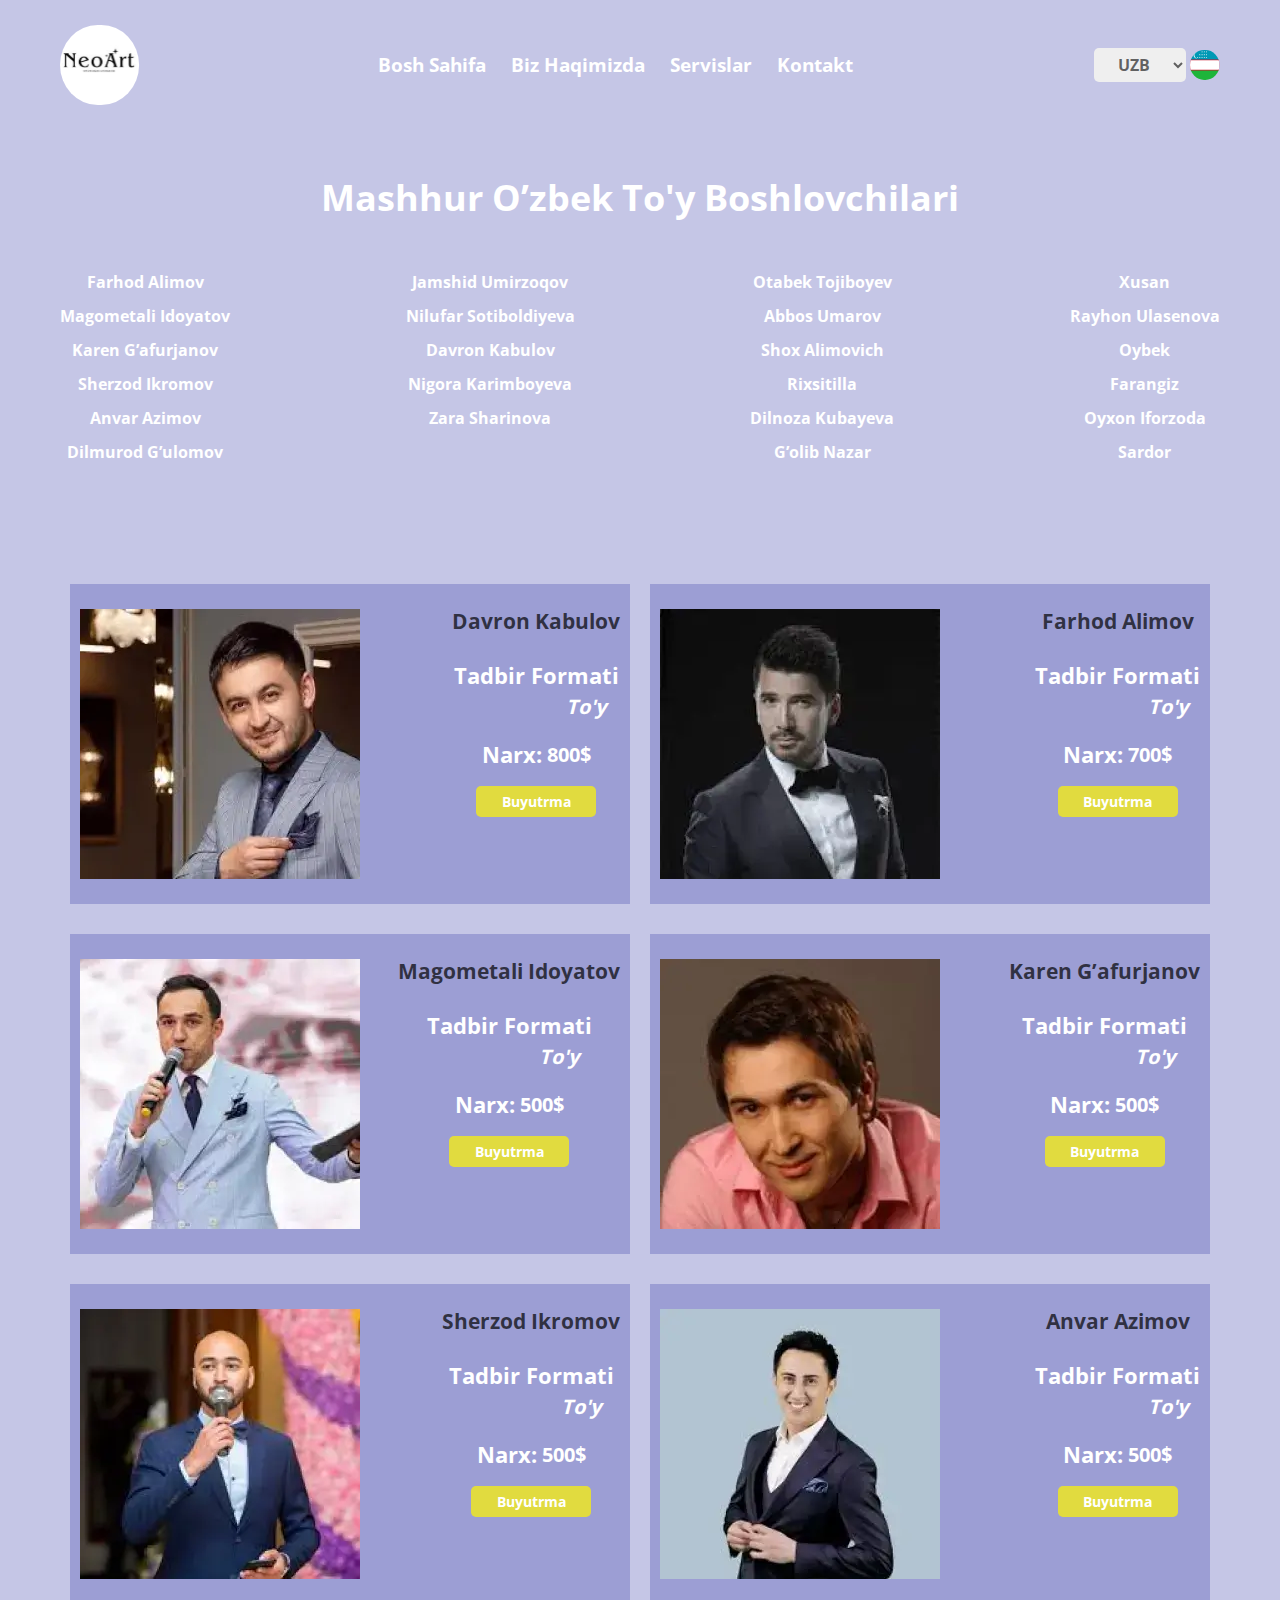
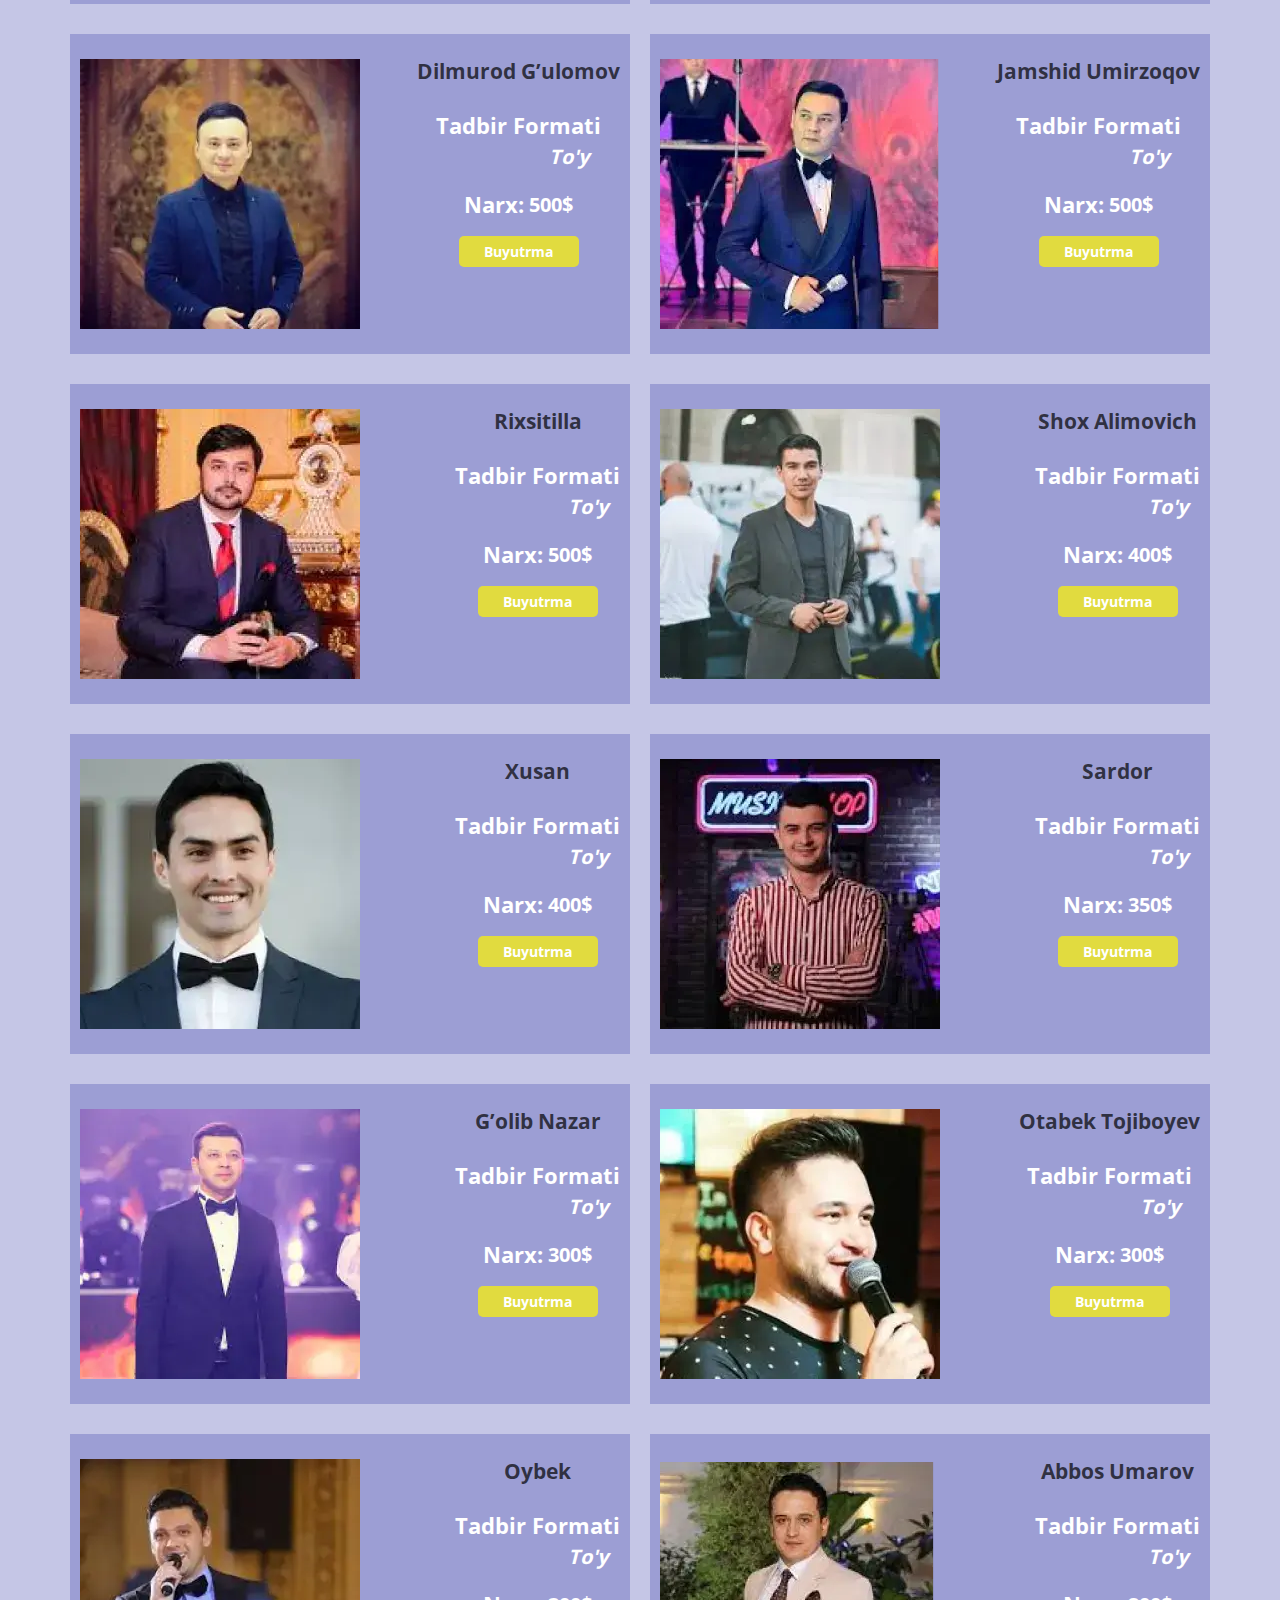
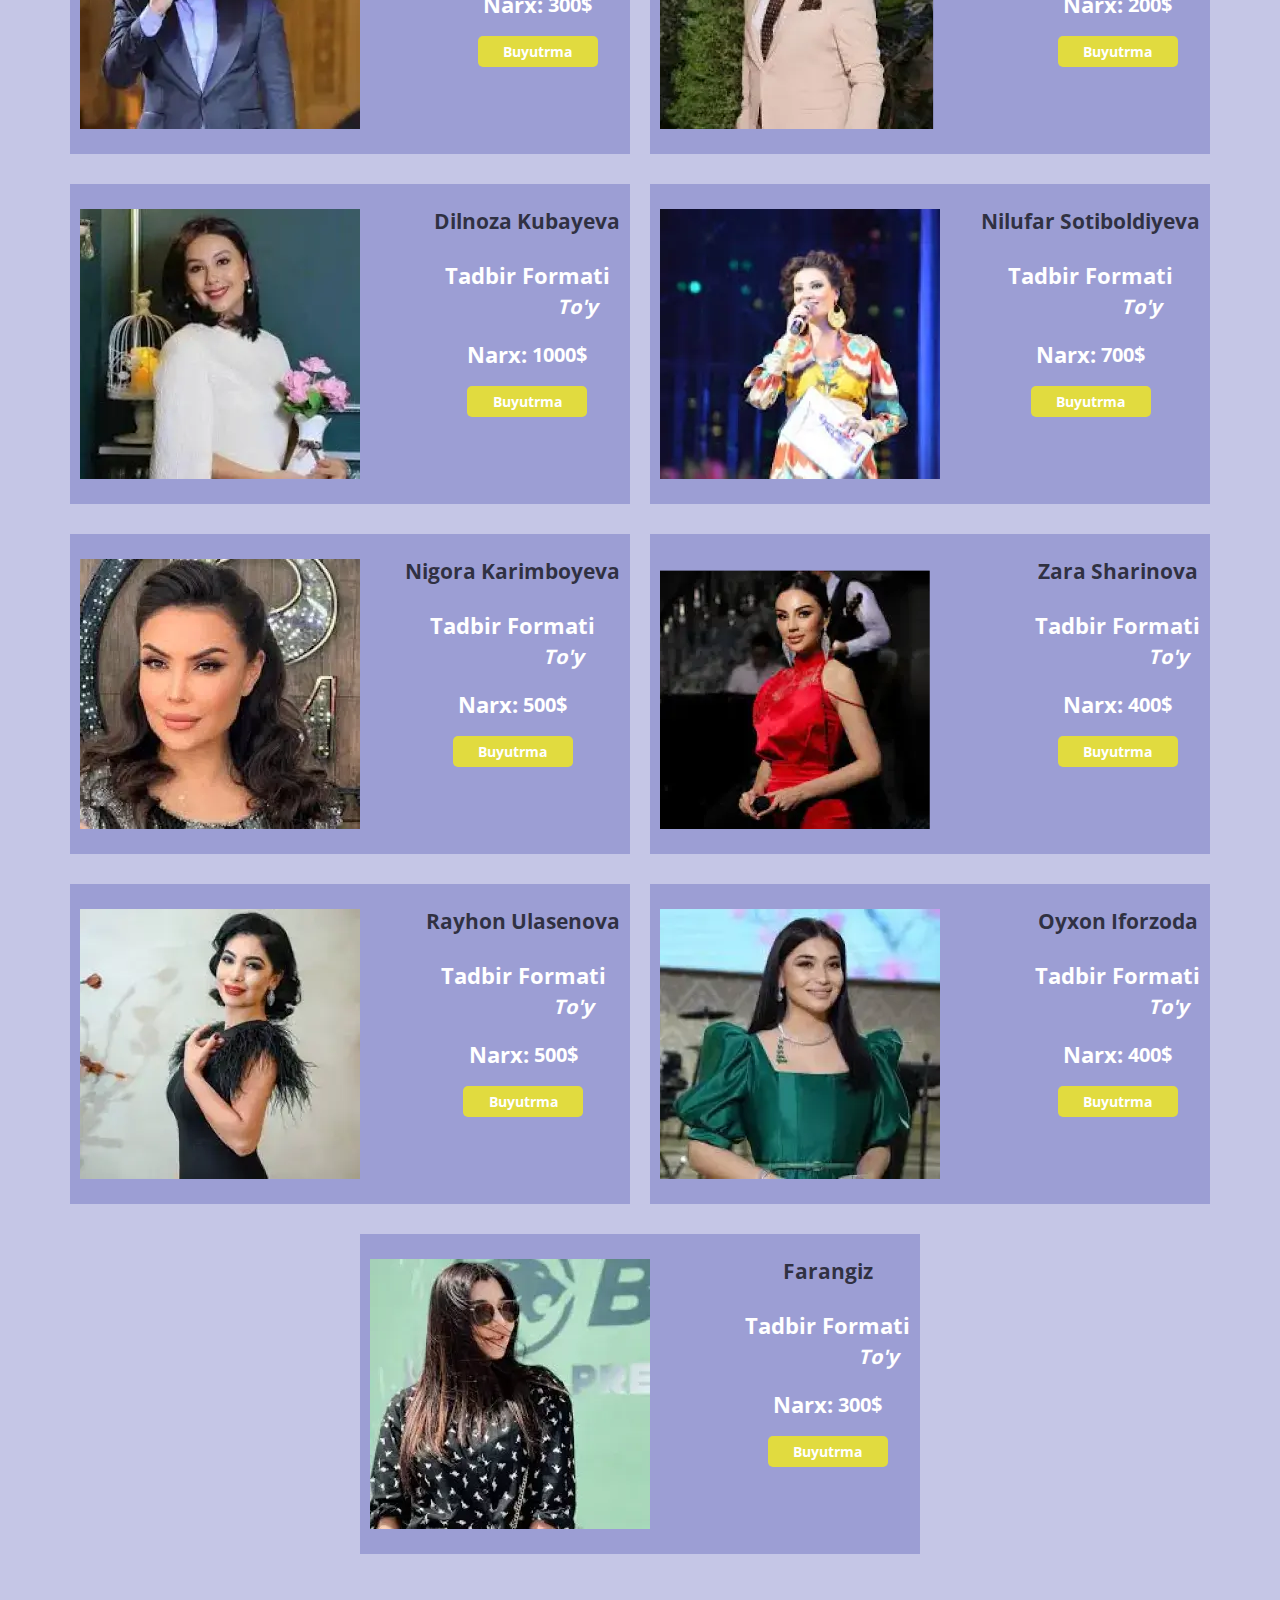
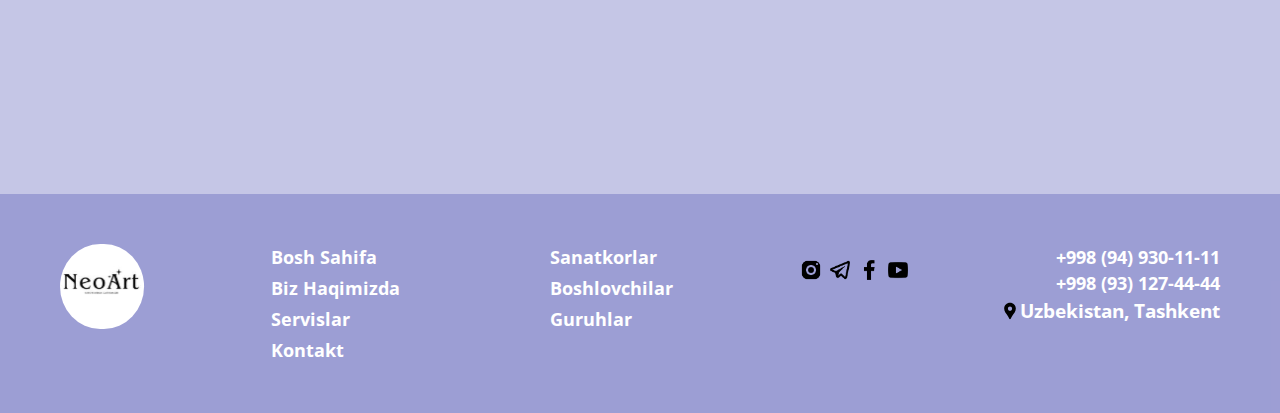
==== controller.html @ c8c6a2af "Add One page to the site" ====
<!DOCTYPE html>
<html lang="en">
<head>
    <meta charset="UTF-8">
    <meta http-equiv="X-UA-Compatible" content="IE=edge">
    <meta name="viewport" content="width=device-width, initial-scale=1.0">
    <meta name="description" content="To'y Organizatsiya">
    <title>Neo Art Dejurniylar Page</title>
    <link rel="stylesheet" href="./css/bootstrap.min.css">
    <link rel="stylesheet" href="./css/main.css">
</head>
<body>
    
    <!--   Header start   -->
    <header class="site-header">
        <div class="container">
            <div class="site-header__wrapper d-flex align-items-center justify-content-between">
                <a href="./index.html">
                    <img class="site-logo" src="./assets/images/logo.svg" alt="site logo" width="55" height="55">
                </a>
                <div class="site-header__middle d-flex align-items-center justify-content-between column-gap-1">
                    <label for="languageSelect" class="sr-only"></label>
                    <select class="site-header__select" id="languageSelect" aria-label="Language switcher">
                        <option value="uzb"  data-country="uzb">UZB</option>
                        <option value="rus"  data-country="rus">RUS</option>
                    </select>
                    <div class="site-header__country-flag">
                        <img class="site-header__country-img" src="./assets/images/uzb.svg" alt="uzbekistan image" width="25" height="25">
                    </div>
                </div>
                <button class="site-header__hamburger" id="openModal">
                    <img src="./assets/images/btn.svg" alt="hamburger button" width="25" height="25">
                </button>
                <nav class="site-header__nav nav d-none">
                    <ul class="nav__list">
                        <li class="nav__item"><a class="nav__link" data-key="home" href="./index.html">Bosh Sahifa</a></li>
                        <li class="nav__item"><a class="nav__link" data-key="about" href="#">Biz Haqimizda</a></li>
                        <li class="nav__item"><a class="nav__link" data-key="services" href="./singers.html">Servislar</a></li>
                        <li class="nav__item"><a class="nav__link" data-key="contact" href="tel:+998931274444">Kontakt</a></li>
                    </ul>
                </nav>
            </div>
        </div>
    </header>
    <div id="myModal" class="modal">
        <div class="modal-content shadow">
            <span class="close" id="closeModal">&times;</span>
            <ul class="modal-list">
                <li><a class="nav__link" data-key="home" href="./index.html">Bosh Sahifa</a></li>
                <li><a class="nav__link" data-key="about" href="#">Biz Haqimizda</a></li>
                <li><a class="nav__link" data-key="services" href="#">Servislar</a></li>
                <li><a class="nav__link" data-key="contact" href="https://t.me/neort_wedding">Kontakt</a></li>
            </ul>
        </div>
    </div>
    <!--   Header finish  -->

    <main class="site-main">
        <!--   Hero start   -->
        <section class="cards">
            <div class="container">
                <h1 class="cards__title section-title translatable" data-key="cardsSecondTitle">
                    Mashhur O’zbek To'y Boshlovchilari
                </h1>
                <h2 class="visually-hidden">Good Controllers</h2>
                <div class="cards__wrapper">
                    <ul class="cards__list">
                        <li class="cards__item">
                            <a class="cards__link translatable" data-key="alimov" href="#">Farhod Alimov</a>
                        </li>
                        <li class="cards__item">
                            <a class="cards__link translatable" data-key="idoyatov" href="#">Magometali Idoyatov</a>
                        </li>
                        <li class="cards__item">
                            <a class="cards__link translatable" data-key="karen" href="#">Karen G’afurjanov</a>
                        </li>
                        <li class="cards__item">
                            <a class="cards__link translatable" data-key="ikromov" href="#">Sherzod Ikromov</a>
                        </li>
                        <li class="cards__item">
                            <a class="cards__link translatable" data-key="azimov" href="#">Anvar Azimov</a>
                        </li>
                        <li class="cards__item">
                            <a class="cards__link translatable" data-key="dilmurod" href="#">Dilmurod G’ulomov</a>
                        </li>
                    </ul>
                    <ul class="cards__list">
                        <li class="cards__item">
                            <a class="cards__link translatable" data-key="umirzoqov" href="#">Jamshid Umirzoqov</a>
                        </li>
                        <li class="cards__item">
                            <a class="cards__link translatable" data-key="sotiboldiyeva" href="#">Nilufar Sotiboldiyeva</a>
                        </li>
                        <li class="cards__item">
                            <a class="cards__link translatable" data-key="kabulov" href="#">Davron Kabulov</a>
                        </li>
                        <li class="cards__item">
                            <a class="cards__link translatable" data-key="nigora" href="#">Nigora Karimboyeva</a>
                        </li>
                        <li class="cards__item">
                            <a class="cards__link translatable" data-key="zara" href="#">Zara Sharinova</a>
                        </li>
                    </ul>
                    <ul class="cards__list">
                        <li class="cards__item">
                            <a class="cards__link translatable" data-key="tojiboyev" href="#">Otabek Tojiboyev</a>
                        </li>
                        <li class="cards__item">
                            <a class="cards__link translatable" data-key="abbos" href="#">Abbos Umarov</a>
                        </li>
                        <li class="cards__item">
                            <a class="cards__link translatable" data-key="alimovich" href="#">Shox Alimovich</a>
                        </li>
                        <li class="cards__item">
                            <a class="cards__link translatable" data-key="rixsitilla" href="#">Rixsitilla</a>
                        </li>
                        <li class="cards__item">
                            <a class="cards__link translatable" data-key="kubayeva" href="#">Dilnoza Kubayeva</a>
                        </li>
                        <li class="cards__item">
                            <a class="cards__link translatable" data-key="nazar" href="#">G’olib Nazar</a>
                        </li>
                    </ul>
                    <ul class="cards__list">
                        <li class="cards__item">
                            <a class="cards__link translatable" data-key="xusan" href="#">Xusan</a>
                        </li>
                        <li class="cards__item">
                            <a class="cards__link translatable" data-key="ulasenova" href="#">Rayhon Ulasenova</a>
                        </li>
                        <li class="cards__item">
                            <a class="cards__link translatable" data-key="oybek" href="#">Oybek</a>
                        </li>
                        <li class="cards__item">
                            <a class="cards__link translatable" data-key="farangiz" href="#">Farangiz</a>
                        </li>
                        <li class="cards__item">
                            <a class="cards__link translatable" data-key="iforzoda" href="#">Oyxon Iforzoda</a>
                        </li>
                        <li class="cards__item">
                            <a class="cards__link translatable" data-key="sardor" href="#">Sardor</a>
                        </li>
                    </ul>
                </div>
                <div class="cards__bottom">
                    <ul class="cards__inner-list">
                        <li class="cards__inner-item">
                            <div class="cards__inner-wrapper">
                                <img class="cards__img" src="./assets/images/kabulov.webp" alt="image of davron">
                                <div class="cards__main">
                                    <h3 class="cards__inner-title translatable" data-key="kabulov">
                                        Davron Kabulov
                                    </h3>
                                    <div class="cards__text-wrapper mb-3">
                                        <span class="cards__format translatable" data-key="weddingFormat">
                                            Tadbir Formati
                                        </span>
                                        <p class="cards__text translatable" data-key="wedding">
                                            To'y
                                        </p>
                                    </div>
                                    <div class="cards__price-wrapper">
                                        <p class="cards__price translatable" data-key="price">
                                            Narx:
                                        </p>
                                        <span class="cards__number">
                                            800$
                                        </span>
                                    </div>
                                    <a class="cards__number-link services__btn translatable" data-key="buttonOrder" href="tel:+998931274444">
                                        Buyurtma
                                    </a>
                                </div>
                            </div>
                        </li>
                        <li class="cards__inner-item">
                            <div class="cards__inner-wrapper">
                                <img class="cards__img" src="./assets/images/alimov.webp" alt="image of alimov">
                                <div class="cards__main">
                                    <h3 class="cards__inner-title translatable" data-key="alimov">
                                        Farhod Alimov
                                    </h3>
                                    <div class="cards__text-wrapper mb-3">
                                        <span class="cards__format translatable" data-key="weddingFormat">
                                            Tadbir Formati
                                        </span>
                                        <p class="cards__text translatable" data-key="wedding">
                                            To'y
                                        </p>
                                    </div>
                                    <div class="cards__price-wrapper">
                                        <p class="cards__price translatable" data-key="price">
                                            Narx:
                                        </p>
                                        <span class="cards__number">
                                            700$
                                        </span>
                                    </div>
                                    <a class="cards__number-link services__btn translatable" data-key="buttonOrder" href="tel:+998931274444">
                                        Buyurtma
                                    </a>
                                </div>
                            </div>
                        </li>
                        <li class="cards__inner-item">
                            <div class="cards__inner-wrapper">
                                <img class="cards__img" src="./assets/images/idoyatov.webp" alt="image of idoyatov">
                                <div class="cards__main">
                                    <h3 class="cards__inner-title translatable" data-key="idoyatov">
                                        Magometali Idoyatov
                                    </h3>
                                    <div class="cards__text-wrapper mb-3">
                                        <span class="cards__format translatable" data-key="weddingFormat">
                                            Tadbir Formati
                                        </span>
                                        <p class="cards__text translatable" data-key="wedding">
                                            To'y
                                        </p>
                                    </div>
                                    <div class="cards__price-wrapper">
                                        <p class="cards__price translatable" data-key="price">
                                            Narx:
                                        </p>
                                        <span class="cards__number">
                                            500$
                                        </span>
                                    </div>
                                    <a class="cards__number-link services__btn translatable" data-key="buttonOrder" href="tel:+998931274444">
                                        Buyurtma
                                    </a>
                                </div>
                            </div>
                        </li>
                        <li class="cards__inner-item">
                            <div class="cards__inner-wrapper">
                                <img class="cards__img" src="./assets/images/karenn.webp" alt="image of Karen">
                                <div class="cards__main">
                                    <h3 class="cards__inner-title translatable" data-key="karen">
                                        Karen G'afurjanov
                                    </h3>
                                    <div class="cards__text-wrapper mb-3">
                                        <span class="cards__format translatable" data-key="weddingFormat">
                                            Tadbir Formati
                                        </span>
                                        <p class="cards__text translatable" data-key="wedding">
                                            To'y
                                        </p>
                                    </div>
                                    <div class="cards__price-wrapper">
                                        <p class="cards__price translatable" data-key="price">
                                            Narx:
                                        </p>
                                        <span class="cards__number">
                                            500$
                                        </span>
                                    </div>
                                    <a class="cards__number-link services__btn translatable" data-key="buttonOrder" href="tel:+998931274444">
                                        Buyurtma
                                    </a>
                                </div>
                            </div>
                        </li>
                        <li class="cards__inner-item">
                            <div class="cards__inner-wrapper">
                                <img class="cards__img" src="./assets/images/ikromov.webp" alt="image of Ikromov">
                                <div class="cards__main">
                                    <h3 class="cards__inner-title translatable" data-key="ikromov">
                                        Sherzod Ikromov
                                    </h3>
                                    <div class="cards__text-wrapper mb-3">
                                        <span class="cards__format translatable" data-key="weddingFormat">
                                            Tadbir Formati
                                        </span>
                                        <p class="cards__text translatable" data-key="wedding">
                                            To'y
                                        </p>
                                    </div>
                                    <div class="cards__price-wrapper">
                                        <p class="cards__price translatable" data-key="price">
                                            Narx:
                                        </p>
                                        <span class="cards__number">
                                            500$
                                        </span>
                                    </div>
                                    <a class="cards__number-link services__btn translatable" data-key="buttonOrder" href="tel:+998931274444">
                                        Buyurtma
                                    </a>
                                </div>
                            </div>
                        </li>
                        <li class="cards__inner-item">
                            <div class="cards__inner-wrapper">
                                <img class="cards__img" src="./assets/images/azimov.webp" alt="image of Azimov">
                                <div class="cards__main">
                                    <h3 class="cards__inner-title translatable" data-key="azimov">
                                        Anvar Azimov
                                    </h3>
                                    <div class="cards__text-wrapper mb-3">
                                        <span class="cards__format translatable" data-key="weddingFormat">
                                            Tadbir Formati
                                        </span>
                                        <p class="cards__text translatable" data-key="wedding">
                                            To'y
                                        </p>
                                    </div>
                                    <div class="cards__price-wrapper">
                                        <p class="cards__price translatable" data-key="price">
                                            Narx:
                                        </p>
                                        <span class="cards__number">
                                            500$
                                        </span>
                                    </div>
                                    <a class="cards__number-link services__btn translatable" data-key="buttonOrder" href="tel:+998931274444">
                                        Buyurtma
                                    </a>
                                </div>
                            </div>
                        </li>
                        <li class="cards__inner-item">
                            <div class="cards__inner-wrapper">
                                <img class="cards__img" src="./assets/images/dimurod.webp" alt="image of Dilmurod">
                                <div class="cards__main">
                                    <h3 class="cards__inner-title translatable" data-key="dilmurod">
                                        Dilmurod G'ulomov 
                                    </h3>
                                    <div class="cards__text-wrapper mb-3">
                                        <span class="cards__format translatable" data-key="weddingFormat">
                                            Tadbir Formati
                                        </span>
                                        <p class="cards__text translatable" data-key="wedding">
                                            To'y
                                        </p>
                                    </div>
                                    <div class="cards__price-wrapper">
                                        <p class="cards__price translatable" data-key="price">
                                            Narx:
                                        </p>
                                        <span class="cards__number">
                                            500$
                                        </span>
                                    </div>
                                    <a class="cards__number-link services__btn translatable" data-key="buttonOrder" href="tel:+998931274444">
                                        Buyurtma
                                    </a>
                                </div>
                            </div>
                        </li>
                        <li class="cards__inner-item">
                            <div class="cards__inner-wrapper">
                                <img class="cards__img" src="./assets/images/umirzoqov.webp" alt="image of Umirzoqov">
                                <div class="cards__main">
                                    <h3 class="cards__inner-title translatable" data-key="umirzoqov">
                                        Jamshid Umirzoqov 
                                    </h3>
                                    <div class="cards__text-wrapper mb-3">
                                        <span class="cards__format translatable" data-key="weddingFormat">
                                            Tadbir Formati
                                        </span>
                                        <p class="cards__text translatable" data-key="wedding">
                                            To'y
                                        </p>
                                    </div>
                                    <div class="cards__price-wrapper">
                                        <p class="cards__price translatable" data-key="price">
                                            Narx:
                                        </p>
                                        <span class="cards__number">
                                            500$
                                        </span>
                                    </div>
                                    <a class="cards__number-link services__btn translatable" data-key="buttonOrder" href="tel:+998931274444">
                                        Buyurtma
                                    </a>
                                </div>
                            </div>
                        </li>
                        <li class="cards__inner-item">
                            <div class="cards__inner-wrapper">
                                <img class="cards__img" src="./assets/images/rixsitilla.webp" alt="image of Rixsitilla">
                                <div class="cards__main">
                                    <h3 class="cards__inner-title translatable" data-key="rixsitilla">
                                         Rixsitilla Abdullayev 
                                    </h3>
                                    <div class="cards__text-wrapper mb-3">
                                        <span class="cards__format translatable" data-key="weddingFormat">
                                            Tadbir Formati
                                        </span>
                                        <p class="cards__text translatable" data-key="wedding">
                                            To'y
                                        </p>
                                    </div>
                                    <div class="cards__price-wrapper">
                                        <p class="cards__price translatable" data-key="price">
                                            Narx:
                                        </p>
                                        <span class="cards__number">
                                            500$
                                        </span>
                                    </div>
                                    <a class="cards__number-link services__btn translatable" data-key="buttonOrder" href="tel:+998931274444">
                                        Buyurtma
                                    </a>
                                </div>
                            </div>
                        </li>
                        <li class="cards__inner-item">
                            <div class="cards__inner-wrapper">
                                <img class="cards__img" src="./assets/images/alimovich.webp" alt="image of Shox">
                                <div class="cards__main">
                                    <h3 class="cards__inner-title translatable" data-key="alimovich">
                                        Shox Alimovich 
                                    </h3>
                                    <div class="cards__text-wrapper mb-3">
                                        <span class="cards__format translatable" data-key="weddingFormat">
                                            Tadbir Formati
                                        </span>
                                        <p class="cards__text translatable" data-key="wedding">
                                            To'y
                                        </p>
                                    </div>
                                    <div class="cards__price-wrapper">
                                        <p class="cards__price translatable" data-key="price">
                                            Narx:
                                        </p>
                                        <span class="cards__number">
                                            400$
                                        </span>
                                    </div>
                                    <a class="cards__number-link services__btn translatable" data-key="buttonOrder" href="tel:+998931274444">
                                        Buyurtma
                                    </a>
                                </div>
                            </div>
                        </li>
                        <li class="cards__inner-item">
                            <div class="cards__inner-wrapper">
                                <img class="cards__img" src="./assets/images/xusan.webp" alt="image of Xusan">
                                <div class="cards__main">
                                    <h3 class="cards__inner-title translatable" data-key="xusan">
                                        Xusan Maqsudov 
                                    </h3>
                                    <div class="cards__text-wrapper mb-3">
                                        <span class="cards__format translatable" data-key="weddingFormat">
                                            Tadbir Formati
                                        </span>
                                        <p class="cards__text translatable" data-key="wedding">
                                            To'y
                                        </p>
                                    </div>
                                    <div class="cards__price-wrapper">
                                        <p class="cards__price translatable" data-key="price">
                                            Narx:
                                        </p>
                                        <span class="cards__number">
                                            400$
                                        </span>
                                    </div>
                                    <a class="cards__number-link services__btn translatable" data-key="buttonOrder" href="tel:+998931274444">
                                        Buyurtma
                                    </a>
                                </div>
                            </div>
                        </li>
                        <li class="cards__inner-item">
                            <div class="cards__inner-wrapper">
                                <img class="cards__img" src="./assets/images/sardor.webp" alt="image of Sardor">
                                <div class="cards__main">
                                    <h3 class="cards__inner-title translatable" data-key="sardor">
                                        Sardor Karimov 
                                    </h3>
                                    <div class="cards__text-wrapper mb-3">
                                        <span class="cards__format translatable" data-key="weddingFormat">
                                            Tadbir Formati
                                        </span>
                                        <p class="cards__text translatable" data-key="wedding">
                                            To'y
                                        </p>
                                    </div>
                                    <div class="cards__price-wrapper">
                                        <p class="cards__price translatable" data-key="price">
                                            Narx:
                                        </p>
                                        <span class="cards__number">
                                            350$
                                        </span>
                                    </div>
                                    <a class="cards__number-link services__btn translatable" data-key="buttonOrder" href="tel:+998931274444">
                                        Buyurtma
                                    </a>
                                </div>
                            </div>
                        </li>
                        <li class="cards__inner-item">
                            <div class="cards__inner-wrapper">
                                <img class="cards__img" src="./assets/images/nazar.webp" alt="image of Nazar">
                                <div class="cards__main">
                                    <h3 class="cards__inner-title translatable" data-key="nazar">
                                        G'olib Nazar 
                                    </h3>
                                    <div class="cards__text-wrapper mb-3">
                                        <span class="cards__format translatable" data-key="weddingFormat">
                                            Tadbir Formati
                                        </span>
                                        <p class="cards__text translatable" data-key="wedding">
                                            To'y
                                        </p>
                                    </div>
                                    <div class="cards__price-wrapper">
                                        <p class="cards__price translatable" data-key="price">
                                            Narx:
                                        </p>
                                        <span class="cards__number">
                                            300$
                                        </span>
                                    </div>
                                    <a class="cards__number-link services__btn translatable" data-key="buttonOrder" href="tel:+998931274444">
                                        Buyurtma
                                    </a>
                                </div>
                            </div>
                        </li>
                        <li class="cards__inner-item">
                            <div class="cards__inner-wrapper">
                                <img class="cards__img" src="./assets/images/tojiboyev.webp" alt="image of Tojiboyev">
                                <div class="cards__main">
                                    <h3 class="cards__inner-title translatable" data-key="tojiboyev">
                                        Otabek Tojiboyev 
                                    </h3>
                                    <div class="cards__text-wrapper mb-3">
                                        <span class="cards__format translatable" data-key="weddingFormat">
                                            Tadbir Formati
                                        </span>
                                        <p class="cards__text translatable" data-key="wedding">
                                            To'y
                                        </p>
                                    </div>
                                    <div class="cards__price-wrapper">
                                        <p class="cards__price translatable" data-key="price">
                                            Narx:
                                        </p>
                                        <span class="cards__number">
                                            300$
                                        </span>
                                    </div>
                                    <a class="cards__number-link services__btn translatable" data-key="buttonOrder" href="tel:+998931274444">
                                        Buyurtma
                                    </a>
                                </div>
                            </div>
                        </li>
                        <li class="cards__inner-item">
                            <div class="cards__inner-wrapper">
                                <img class="cards__img" src="./assets/images/oybek.webp" alt="image of Oybek">
                                <div class="cards__main">
                                    <h3 class="cards__inner-title translatable" data-key="oybek">
                                        Oybek
                                    </h3>
                                    <div class="cards__text-wrapper mb-3">
                                        <span class="cards__format translatable" data-key="weddingFormat">
                                            Tadbir Formati
                                        </span>
                                        <p class="cards__text translatable" data-key="wedding">
                                            To'y
                                        </p>
                                    </div>
                                    <div class="cards__price-wrapper">
                                        <p class="cards__price translatable" data-key="price">
                                            Narx:
                                        </p>
                                        <span class="cards__number">
                                            300$
                                        </span>
                                    </div>
                                    <a class="cards__number-link services__btn translatable" data-key="buttonOrder" href="tel:+998931274444">
                                        Buyurtma
                                    </a>
                                </div>
                            </div>
                        </li>
                        <li class="cards__inner-item">
                            <div class="cards__inner-wrapper">
                                <img class="cards__img" src="./assets/images/abbos.webp" alt="image of Abbos">
                                <div class="cards__main">
                                    <h3 class="cards__inner-title translatable" data-key="abbos">
                                        Abbos Umarov
                                    </h3>
                                    <div class="cards__text-wrapper mb-3">
                                        <span class="cards__format translatable" data-key="weddingFormat">
                                            Tadbir Formati
                                        </span>
                                        <p class="cards__text translatable" data-key="wedding">
                                            To'y
                                        </p>
                                    </div>
                                    <div class="cards__price-wrapper">
                                        <p class="cards__price translatable" data-key="price">
                                            Narx:
                                        </p>
                                        <span class="cards__number">
                                            200$
                                        </span>
                                    </div>
                                    <a class="cards__number-link services__btn translatable" data-key="buttonOrder" href="tel:+998931274444">
                                        Buyurtma
                                    </a>
                                </div>
                            </div>
                        </li>
                        <li class="cards__inner-item">
                            <div class="cards__inner-wrapper">
                                <img class="cards__img" src="./assets/images/kubayeva.webp" alt="image of Dilnoza">
                                <div class="cards__main">
                                    <h3 class="cards__inner-title translatable" data-key="kubayeva">
                                        Dilnoza Kubayeva
                                    </h3>
                                    <div class="cards__text-wrapper mb-3">
                                        <span class="cards__format translatable" data-key="weddingFormat">
                                            Tadbir Formati
                                        </span>
                                        <p class="cards__text translatable" data-key="wedding">
                                            To'y
                                        </p>
                                    </div>
                                    <div class="cards__price-wrapper">
                                        <p class="cards__price translatable" data-key="price">
                                            Narx:
                                        </p>
                                        <span class="cards__number">
                                            1000$
                                        </span>
                                    </div>
                                    <a class="cards__number-link services__btn translatable" data-key="buttonOrder" href="tel:+998931274444">
                                        Buyurtma
                                    </a>
                                </div>
                            </div>
                        </li>
                        <li class="cards__inner-item">
                            <div class="cards__inner-wrapper">
                                <img class="cards__img" src="./assets/images/sotiboldiyeva.webp" alt="image of Sotiboldiyeva">
                                <div class="cards__main">
                                    <h3 class="cards__inner-title translatable" data-key="sotiboldiyeva">
                                        Nilufar Sotiboldiyeva
                                    </h3>
                                    <div class="cards__text-wrapper mb-3">
                                        <span class="cards__format translatable" data-key="weddingFormat">
                                            Tadbir Formati
                                        </span>
                                        <p class="cards__text translatable" data-key="wedding">
                                            To'y
                                        </p>
                                    </div>
                                    <div class="cards__price-wrapper">
                                        <p class="cards__price translatable" data-key="price">
                                            Narx:
                                        </p>
                                        <span class="cards__number">
                                            700$
                                        </span>
                                    </div>
                                    <a class="cards__number-link services__btn translatable" data-key="buttonOrder" href="tel:+998931274444">
                                        Buyurtma
                                    </a>
                                </div>
                            </div>
                        </li>
                        <li class="cards__inner-item">
                            <div class="cards__inner-wrapper">
                                <img class="cards__img" src="./assets/images/karimboyeva.webp" alt="image of Karimboyeva">
                                <div class="cards__main">
                                    <h3 class="cards__inner-title translatable" data-key="nigora">
                                        Nigora Karimboyeva
                                    </h3>
                                    <div class="cards__text-wrapper mb-3">
                                        <span class="cards__format translatable" data-key="weddingFormat">
                                            Tadbir Formati
                                        </span>
                                        <p class="cards__text translatable" data-key="wedding">
                                            To'y
                                        </p>
                                    </div>
                                    <div class="cards__price-wrapper">
                                        <p class="cards__price translatable" data-key="price">
                                            Narx:
                                        </p>
                                        <span class="cards__number">
                                            500$
                                        </span>
                                    </div>
                                    <a class="cards__number-link services__btn translatable" data-key="buttonOrder" href="tel:+998931274444">
                                        Buyurtma
                                    </a>
                                </div>
                            </div>
                        </li>
                        <li class="cards__inner-item">
                            <div class="cards__inner-wrapper">
                                <img class="cards__img" src="./assets/images/zara.webp" alt="image of Sharinova">
                                <div class="cards__main">
                                    <h3 class="cards__inner-title translatable" data-key="zara">
                                        Zara Sharinova
                                    </h3>
                                    <div class="cards__text-wrapper mb-3">
                                        <span class="cards__format translatable" data-key="weddingFormat">
                                            Tadbir Formati
                                        </span>
                                        <p class="cards__text translatable" data-key="wedding">
                                            To'y
                                        </p>
                                    </div>
                                    <div class="cards__price-wrapper">
                                        <p class="cards__price translatable" data-key="price">
                                            Narx:
                                        </p>
                                        <span class="cards__number">
                                            400$
                                        </span>
                                    </div>
                                    <a class="cards__number-link services__btn translatable" data-key="buttonOrder" href="tel:+998931274444">
                                        Buyurtma
                                    </a>
                                </div>
                            </div>
                        </li>
                        <li class="cards__inner-item">
                            <div class="cards__inner-wrapper">
                                <img class="cards__img" src="./assets/images/ulasenova.webp" alt="image of Ulasenova">
                                <div class="cards__main">
                                    <h3 class="cards__inner-title translatable" data-key="ulasenova">
                                        Rayhon Ulasenova
                                    </h3>
                                    <div class="cards__text-wrapper mb-3">
                                        <span class="cards__format translatable" data-key="weddingFormat">
                                            Tadbir Formati
                                        </span>
                                        <p class="cards__text translatable" data-key="wedding">
                                            To'y
                                        </p>
                                    </div>
                                    <div class="cards__price-wrapper">
                                        <p class="cards__price translatable" data-key="price">
                                            Narx:
                                        </p>
                                        <span class="cards__number">
                                            500$
                                        </span>
                                    </div>
                                    <a class="cards__number-link services__btn translatable" data-key="buttonOrder" href="tel:+998931274444">
                                        Buyurtma
                                    </a>
                                </div>
                            </div>
                        </li>
                        <li class="cards__inner-item">
                            <div class="cards__inner-wrapper">
                                <img class="cards__img" src="./assets/images/iforzoda.webp" alt="image of Oyxon">
                                <div class="cards__main">
                                    <h3 class="cards__inner-title translatable" data-key="iforzoda">
                                        Oyxon Iforzoda
                                    </h3>
                                    <div class="cards__text-wrapper mb-3">
                                        <span class="cards__format translatable" data-key="weddingFormat">
                                            Tadbir Formati
                                        </span>
                                        <p class="cards__text translatable" data-key="wedding">
                                            To'y
                                        </p>
                                    </div>
                                    <div class="cards__price-wrapper">
                                        <p class="cards__price translatable" data-key="price">
                                            Narx:
                                        </p>
                                        <span class="cards__number">
                                            400$
                                        </span>
                                    </div>
                                    <a class="cards__number-link services__btn translatable" data-key="buttonOrder" href="tel:+998931274444">
                                        Buyurtma
                                    </a>
                                </div>
                            </div>
                        </li>
                        <li class="cards__inner-item">
                            <div class="cards__inner-wrapper">
                                <img class="cards__img" src="./assets/images/farangiz.webp" alt="image of Farangiz">
                                <div class="cards__main">
                                    <h3 class="cards__inner-title translatable" data-key="farangiz">
                                        Farangiz
                                    </h3>
                                    <div class="cards__text-wrapper mb-3">
                                        <span class="cards__format translatable" data-key="weddingFormat">
                                            Tadbir Formati
                                        </span>
                                        <p class="cards__text translatable" data-key="wedding">
                                            To'y
                                        </p>
                                    </div>
                                    <div class="cards__price-wrapper">
                                        <p class="cards__price translatable" data-key="price">
                                            Narx:
                                        </p>
                                        <span class="cards__number">
                                            300$
                                        </span>
                                    </div>
                                    <a class="cards__number-link services__btn translatable" data-key="buttonOrder" href="tel:+998931274444">
                                        Buyurtma
                                    </a>
                                </div>
                            </div>
                        </li>
                    </ul>
                </div>
            </div>
        </section>
        <!--   Hero finish   -->
    </main>

    <!--   Footer start   -->
    <footer class="site-footer">
        <div class="container">
            <div class="site-footer__wrapper">
                <a href="./index.html">
                    <img class="footer-logo" src="./assets/images/logo.svg" alt="footer logo" width="55" height="55">
                </a>
                <div class="site-footer__list-wrapper">
                    <ul class="site-footer__list">
                        <li class="site-footer__item">
                            <a class="site-footer__link translatable" data-key="home" href="./index.html">
                                Bosh Sahifa
                            </a></li>
                        <li class="site-footer__item">
                            <a class="site-footer__link translatable" data-key="about" href="#">
                                Biz Haqimizda
                            </a></li>
                        <li class="site-footer__item">
                            <a class="site-footer__link translatable" data-key="services" href="#">
                                Servislar
                            </a></li>
                        <li class="site-footer__item">
                            <a class="site-footer__link translatable" data-key="contact" href="#">
                                Kontaktlar
                            </a></li>
                    </ul>
                    <ul class="site-footer__list">
                        <li class="site-footer__item">
                            <a class="site-footer__link translatable" data-key="singers" href="./singers.html">
                                Sanatkorlar
                            </a></li>
                        <li class="site-footer__item">
                            <a class="site-footer__link translatable" data-key="single" href="./controller.html">
                                Boshlovchilar
                            </a></li>
                        <li class="site-footer__item">
                            <a class="site-footer__link translatable" data-key="groups" href="./groups.html">
                                Guruhlar
                            </a></li>
                    </ul>
                </div>
                <div class="site-footer__inner">
                    <div class="site-footer__socials">
                        <a href="https://www.instagram.com/neoart_wedding" target="_blank"><img src="./assets/images/Instagram.webp" alt="instagram" width="24" height="24"></a>
                        <a href="https://www.telegram.com/yourusername" target="_blank"><img src="./assets/images/Telegram-App.webp" alt="telegram" width="24" height="24"></a>
                        <a href="https://www.facebook.com/yourusername" target="_blank"><img src="./assets/images/Facebook-F.webp" alt="facebook" width="24" height="24"></a>
                        <a href="https://www.youtube.com/yourusername" target="_blank"><img src="./assets/images/YouTube.webp" alt="youtube" width="24" height="24"></a>
                    </div>
                    <div class="site-footer__main d-flex flex-column column-gap-1">
                        <a class="site-footer__number" href="tel:+998949301111">
                            +998 (94) 930-11-11
                        </a>
                        <a class="site-footer__number" href="tel:+998931274444">
                            +998 (93) 127-44-44
                        </a>
                        <div class="site-footer__last d-flex align-items-center">
                            <img src="./assets/images/location.svg" alt="location pin">
                            <span class="site-footer__location translatable" data-key="location">
                                Uzbekistan, Tashkent
                            </span>
                        </div>
                    </div>
                </div>
            </div>
        </div>
    </footer>
    <!--   Footer finish   -->
    
    <script src="./js/singers.js"></script>
</body>
</html>
---- css/main.css ----
@font-face {
    font-family: "Open Sans";
    src: url("../assets/fonts/OpenSans-Light.ttf");
}

@font-face {
    font-family: "Open Sans";
    src: url("../assets/fonts/OpenSans-Regular.ttf");
}

@font-face {
    font-family: "Open Sans";
    src: url("../assets/fonts/OpenSans-Medium.ttf");
}

@font-face {
    font-family: "Open Sans";
    src: url("../assets/fonts/OpenSans-SemiBold.ttf");
}

@font-face {
    font-family: "Open Sans";
    src: url("../assets/fonts/OpenSans-Bold.ttf");
}

@font-face {
    font-family: "MonteCarlo";
    font-weight: 700;
    src: url("../assets/fonts/MonteCarlo-Regular.ttf");
}

.visually-hidden {
    position: absolute;
    width: 1px;
    height: 1px;
    margin: -1px;
    padding: 0;
    border: 0;
    white-space: nowrap;
    clip-path: inset(50%);
    overflow: hidden;
}

:root {
    --main-font-family: "Open Sans", sans-serif;
    --main-text-color: #fff;
    --secondary-color: #4042ac4d;
}

* {
    box-sizing: border-box;
}

html {
    height: 100%;
}

img {
    display: block;
    height: auto;
}

body {
    display: flex;
    flex-direction: column;
    height: 100%;
    margin: 0;
    padding: 0;
    font-family: var(--main-font-family);
    background-color: rgba(64, 66, 172, 0.3);
}

a {
    text-decoration-line: none;
}

.container {
    max-width: 1200px;
    width: 100%;
    margin: 0 auto;
    padding: 0 20px;
}

ul {
    margin-bottom: 0;
    padding-left: 0;
    list-style-type: none;
}

.site-main {
    flex-grow: 1;
}

.section-title {
    margin-bottom: 20px;
    font-size: 30px;
    font-weight: bold;
    line-height: 35px;
    text-align: center;
    color: var(--main-text-color);
}

/* Site Header */
.site-header {
    position: relative;
    padding: 25px 0;
    height: 50px;
    text-align: center;
}

.site-header__hamburger {
    border: none;
    background-color: transparent;
}

.nav__link {
    position: relative;
    z-index: 20;
    font-size: 15px;
    font-weight: 600;
    color: var(--main-text-color);
    transition: all 0.5s ease;
}

.nav__link:hover {
    color: #fff500;
    border-bottom: 1px solid #fff500;
    cursor: pointer;
}

.site-header__select {
    position: relative;
    z-index: 20;
    padding: 1px 10px;
    font-size: 15px;
    font-weight: 400;
    color: rgba(0, 0, 0, 0.6);
    border-radius: 5px;
    border: transparent;
    outline: none;
}

.site-header__select:focus {
    border-color: transparent; /* Makes the border transparent */
    box-shadow: 0 0 0 2px rgba(0, 0, 0, 0.1);
}

.site-header__select:hover {
    cursor: pointer;
}

.hero {
    position: relative;
    height: 350px; /* Adjust height as needed */
    text-align: center;
}


.background-image {
    position: absolute;
    top: 0;
    left: 0;
    width: 100%;
    height: 100%;
    z-index: -1;
    background-image: url("../assets/images/hero-img.webp");
    background-size: cover;
    background-position: center;
    background-repeat: no-repeat;
    transition: opacity 0.5s ease-in-out
}

.dropdown:hover .dropdown-menu {
    display: block;
}

.dropdown-menu {
    display: none; 
}

.dropdown-item {
    font-size: 15px;
    font-weight: 500;
    color: rgba(0, 0, 0, 0.6);
}
        

/* Modal Navbar */
.modal {
    position: fixed; 
    z-index: 1; 
    left: 0;
    top: 0;
    display: none; 
    width: 100%; 
    height: 400px; 
}

.modal-list {
    display: flex;
    flex-direction: column;
    align-items: center;
    justify-content: center;
    row-gap: 10px;
    margin-bottom: 0;
    padding-left: 0;
    list-style-type: none;
}

.modal-content {
    width: 85%; 
    margin: 15% auto; 
    padding: 50px 10px;
    background-color: #fefefe;
}

.modal-content a {
    font-size: 18px;
    font-weight: 700;
    line-height: 20px;
    color: rgba(0, 0, 0, 0.7);
}

.close {
    font-size: 35px;
    font-weight: bold;
    color: rgba(0, 0, 0, 0.9);
    transform: translateX(160px);
}

.close:hover,
.close:focus {
    color:rgba(0, 0, 0, 0.9);
    text-decoration: none;
    cursor: pointer;
}

/* Hero */
.hero__span {
    display: block;
    margin-bottom: 15px;
    font-family: "MonteCarlo";
    font-size: 32px;
    text-align: center;
    color: #fff500;
}

.hero__title {
    margin-bottom: 15px;
    font-size: 23px;
    font-weight: 900;
    line-height: 36px;
    color: var(--main-text-color);
    text-align: center;
}

.hero__text-wrapper {
    max-width: 358px;
    width: 100%;
    margin: 0 auto;
}

.hero__text {
    margin-bottom: 20px;
    font-size: 15px;
    font-weight: 500;
    line-height: 22px;
    color: var(--main-text-color);
}

.hero__btn {
    max-width: 165px;
    width: 100%;
    margin: 0 auto;
    padding: 5px 15px;
    font-size: 14px;
    font-weight: 800;
    border: none;
    border-radius: 5px;
    color: var(--main-text-color);
    background-color: rgba(255, 245, 0, 0.7);
    transition: background-color 0.5s ease;
}

.hero__btn:hover {
    opacity: 0.9;
}

/* Site Article */
.site-article {
    padding-top: 200px;
    padding-bottom: 50px;
}

.site-article__wrapper {
    display: flex;
    flex-direction: column;
    justify-content: center;
}

.site-article__text-wrapper {
    max-width: 365px;
    width: 100%;
    margin: 0 auto;
}

.site-article__text {
    font-size: 15px;
    font-weight: 500;
    line-height: 25px;
    color: var(--main-text-color);
}

.site-article__name-wrapper {
    display: flex;
    align-items: center;
    justify-content: center;
    column-gap: 5px;
}

.site-article__span {
    font-size: 19px;
    line-height: 28px;
    font-weight: 800;
    color: var(--main-text-color);
}

.site-article__name {
    margin-bottom: 0;
    font-size: 14px;
    line-height: 23px;
    font-weight: 700;
    font-style: italic;
    color: var(--main-text-color);
}

.site-article__img {
    margin: 0 auto;
}

.site-article__outer {
    margin-bottom: 20px;
}

.site-article__link {
    display: block;
    max-width: 175px;
    width: 100%;
    margin: 0 auto 25px auto;
    padding: 8px 15px;
    font-size: 14px;
    font-weight: 700;
    text-align: center;
    color: var(--main-text-color);
    background-color: rgba(255, 245, 0, 0.7);
    text-decoration-line: none;
    border-radius: 5px;
    transition: all 0.5s ease;
}

.site-article__link:hover {
    opacity: 0.8;
}

/* Video */
.video {
    padding-bottom: 70px;
}

.video__self {
    display: block;
    width: 100%;
    height: 250px;
    margin: 0 auto;
}

/* Services */
.services {
    padding-bottom: 70px;
}

.services__list {
    display: flex;
    flex-direction: column;
    align-items: center;
    justify-content: center;
    row-gap: 20px;
}

.services__item {
    max-width: 360px;
    width: 100%;
    margin: 0 auto;
    background-color: var(--secondary-color);
    padding-bottom: 10px;
    transition: all 0.5s ease;
}

.services__item:hover {
    background-color: #4042ac26;
}

.services__img {
    margin: 0 auto;
}

.services__inner-title {
    margin: 10px 0;
    font-size: 20px;
    font-weight: 600;
    text-align: center;
    color: var(--main-text-color);
}

.services__date-wrapper {
    display: flex;
    align-items: center;
    justify-content: center;
    column-gap: 7px;
    margin-bottom: 3px;
}

.services__wrapper {
    display: flex;
    align-items: center;
    justify-content: center;
    column-gap: 7px;
}

.services-main {
    font-size: 18px;
    font-weight: 600;
    line-height: 21px;
    color: var(--main-text-color);
}

.services__time {
    font-size: 15px;
    font-weight: 500;
    line-height: 15px;
    font-style: italic;
    color: var(--main-text-color);
}

.services__text {
    font-size: 15px;
    font-style: italic;
    font-weight: 500;
    line-height: 15px;
    margin-bottom: 0;
    color: var(--main-text-color);
}

.services__btn {
    display: block;
    max-width: 120px;
    width: 100%;
    margin: 15px auto 15px auto;
    padding: 5px 15px;
    font-size: 14px;
    font-weight: 700;
    text-align: center;
    color: var(--main-text-color);
    background-color: rgba(255, 245, 0, 0.7);
    border: transparent;
    border-radius: 5px;
    transition: all 0.5s ease;
}

.services__btn:hover {
    opacity: 0.8;
}

/* Singers */
.singers {
    padding-bottom: 70px;
}

.singers__list {
    display: flex;
    overflow: hidden;
    align-items: center;
    justify-content: space-between;
    column-gap: 15px;
}

.singers__item {
    display: none;
    max-width: 350px;
    width: 100%;
    margin: 0 auto;
    padding: 15px 0 15px 0;
    background-color: var(--secondary-color);
    transition: transform 0.3s ease-in-out;
}

.singers__item.active {
    display: block;
}

.singers__item:hover {
    background-color: #4042ac26;
}

.singers__img {
    margin: 0 auto;
}

.singers__btn-controller {
    display: flex;
    align-items: center;
    justify-content: space-between;
    transform: translateY(-250px);
}

.singers__prev, .singers__next {
    background-color: transparent;
    border: none;
}

/* Site Footer */
.site-footer {
    padding: 30px 0;
    background-color: var(--secondary-color);
}

.footer-logo {
    margin: 0 auto 30px auto;
}

.site-footer__list-wrapper {
    display: flex;
    align-items: start;
    justify-content: center;
    column-gap: 155px;
    margin-bottom: 30px;
}

.site-footer__inner {
    display: flex;
    align-items: center;
    justify-content: center;
    column-gap: 60px;
}

.site-footer__list {
    display: flex;
    flex-direction: column;
    justify-content: center;
}

.site-footer__link {
    font-size: 15px;
    font-weight: 600;
    line-height: 20px;
    color: var(--main-text-color);
    transition: all 0.5s ease;
}

.site-footer__link:hover {
    color: #fff500;
    border-bottom: 1px solid #fff500;
    cursor: pointer;
}

.site-footer__socials {
    display: flex;
    align-items: center;
    column-gap: 2px;    
    transform: translateY(-15px);
}

.site-footer__number {
    font-size: 15px;
    font-weight: 600;
    line-height: 20px;
    text-align: right;
    color: var(--main-text-color);
}

.site-footer__location {
    font-size: 15px;
    font-weight: 600;
    line-height: 25px;
    color: var(--main-text-color);
}

/* Singers Page */
.cards {
    padding: 90px 0;
}

.cards__wrapper {
    display: flex;
    flex-direction: column;
    align-items: center;
    justify-content: center;
    row-gap: 25px;
    margin-top: 30px;
}

.cards__list {
    display: flex;
    flex-direction: column;
    align-items: center;
    justify-content: center;
}

.cards__link {
    display: block;
    font-size: 16px;
    font-weight: 500;
    text-align: center;
    color: var(--main-text-color);
}

.cards__bottom {
    padding: 90px 0;
}

.cards__main {
    margin-top: 10px;
}

.cards__img {
    max-width: 280px;
    width: 100%;
    height: 270px;
    margin: 0 auto;
}

.cards__inner-list {
    display: flex;
    flex-direction: column;
    justify-content: center;
    row-gap: 20px;
}

.cards__inner-item {
    max-width: 350px;
    width: 100%;
    padding: 10px 0;
    margin: 0 auto;
    background-color: var(--secondary-color);
    transition: all 0.5s ease;
}

.cards__inner-item:hover {
    background-color: #4042ac26;
}

.cards__inner-title {
    margin: 5px 0 10px 0;
    font-size: 18px;
    font-weight: 600;
    line-height: 25px;
    text-align: center;
    /* border-bottom: 1px solid rgba(0, 0, 0, 0.7); */
    color: rgba(0, 0, 0, 0.7);
}

.cards__format {
    display: block;
    font-size: 19px;
    font-weight: 700;
    text-align: center;
    color: var(--main-text-color);
}

.cards__text {
    margin: 0;
    font-size: 17px;
    font-style: italic;
    text-align: center;
    color: var(--main-text-color);
    transform: translateX(50px);
}

.cards__price-wrapper {
    display: flex;
    align-items: center;
    justify-content: center;
    column-gap: 5px;
        
}

.cards__price {
    margin: 0;
    font-size: 19px;
    font-weight: 700;
    color: var(--main-text-color);
}

.cards__number {
    font-size: 17px;
    color: var(--main-text-color);
}

@media screen and (min-width: 600px) {
    .section-title {
        font-size: 34px;
    }

    .modal {
        display: none !important;
    }

    .site-header__hamburger {
        display: none;
    }

    .nav {
        display: block !important;
    }

    .nav__list {
        display: flex;
        align-items: center;
        justify-content: center;
        column-gap: 10px;
        margin-bottom: 0;
        padding-left: 0;
        list-style-type: none;
    }

    .site-header__middle {
        order: 2;
    }

    .hero__title {
        font-size: 34px;
    }

    .hero__text {
        font-size: 16px;
        line-height: 24px;
    }

    .site-article__text-wrapper {
        max-width: 450px;
    }

    .site-article__text {
        font-size: 16px;
    }

    .singers__img {
        max-width: 250px;
        width: 100%;
    }

    .site-footer__list-wrapper {
        column-gap: 190px;
    }
    
    .site-footer__inner {
        column-gap: 100px;
    }
    
    .cards__wrapper {
        flex-direction: row;
        align-items: start;
        justify-content: space-between;
        flex-wrap: wrap;
        column-gap: 15px;
        row-gap: 35px;
    }

    .cards__inner-title {
        font-size: 19px;
    }
    
    .cards__format {
        font-size: 20px;
    }
    
    .cards__text {
        font-size: 18px;
    }

    .cards__price {
        font-size: 20px;
    }
    
    .cards__number {
        font-size: 18px;
    }
}

@media screen and (min-width: 760px) {
    .cards__inner-list {
        flex-direction: row;
        flex-wrap: wrap;
        row-gap: 20px;
    }
}

@media screen and (min-width: 800px) {
    .site-logo {
        width: 75px;
        height: 75px;
    }

    .site-header__country-flag {
        width: 30px;
        height: 30px;
    }

    .site-header__select {
        padding: 3px 20px;
        font-size: 16px;
    }

    .nav__list {
        column-gap: 15px;
    }

    .nav__link {
        font-size: 17px;
    }

    .services__list {
        flex-direction: row;
        flex-wrap: wrap;
    }
}

@media screen and (min-width: 900px) {
    .site-article__wrapper {
        flex-direction: row;
        justify-content: space-between;
    }

    .site-article__link {
        margin: 0;
    }

    .footer-logo {
        width: 85px;
        height: 85px;
    }

    .site-footer__wrapper {
        display: flex;
        align-items: start;
        justify-content: space-between;
    }

    .site-footer__list-wrapper {
        column-gap: 125px;
        margin-bottom: 0;
    }

    .site-footer__inner {
        column-gap: 90px;
    }

    .site-footer__link {
        font-size: 16px;
    }

    .site-footer__number {
        font-size: 16px;
    }

    .cards__inner-title {
        font-size: 20px;
    }
    
    .cards__format {
        font-size: 22px;
    }
    
    .cards__text {
        font-size: 21px;
    }

    .cards__price {
        font-size: 22px;
    }
    
    .cards__number {
        font-size: 21px;
    }
}

@media screen and (min-width: 1090px) {
    .cards__inner-list {
        row-gap: 30px;
        justify-content: space-between;
    }

    .cards__inner-wrapper {
        display: flex;
        align-items: start;
        justify-content: space-between;
    }

    .cards__inner-item {
        max-width: 510px;
        padding: 25px 10px;
    }

    .cards__main {
        margin-top: 0;
    }

    .cards__inner-title {
        margin-top: 0;
        margin-bottom: 25px;
    }

    .cards__text-wrapper {
        margin-bottom: 35px;
    }
}


@media screen and (min-width: 1200px) {
    .section-title {
        font-size: 36px;
        line-height: 55px;
    }

    .site-logo {
        width: 80px;
        height: 80px;
    }

    .site-header__country-img {
        max-width: 30px;
        width: 100%;
        height: 30px;
    }

    .site-header__select {
        padding: 5px 20px;
        font-size: 16px;
    }

    .nav__list {
        column-gap: 25px;
    }

    .nav__link {
        font-size: 19px;
        line-height: 25px;
    }

    .dropdown-item {
        font-size: 18px;
    }

    .hero__title-wrapper {
        max-width: 795px;
        width: 100%;
        margin: 0 auto;
    }

    .hero__title {
        font-size: 48px;
        line-height: 60px;
    } 

    .hero__text-wrapper {
        max-width: 488px;
    }

    .site-article {
        padding-top: 350px;
        padding-bottom: 120px;
    }

    .site-article__text-wrapper {
        max-width: 585px;
    }


    .site-article__text {
        font-size: 18px;
        line-height: 27px;
    }

    .site-article__link {
        max-width: 195px;
        padding: 8px 25px;
        font-size: 15px;
        transition: opacity 0.5s ease;
    }

    .site-article__name-wrapper {
        column-gap: 15px;
    }

    .site-article__span {
        font-size: 20px;
    }
    
    .site-article__name {
        font-size: 16px;
        line-height: 26px;
    }

    .site-article__link:hover {
        opacity: 0.8;
    }

    .singers__img {
        max-width: 280px;
        width: 100%;
    }

    .video {
        padding-bottom: 120px;
    }

    .video__self {
        max-width: 1200px;
        height: 600px;
    }

    .services {
        padding-bottom: 120px;
    }

    .services__list {
        justify-content: space-between;
        row-gap: 20px;
    }

    .services__item {
        max-width: 575px;
        margin: 0;
    }

    .services__inner-title {
        font-size: 25px;
    }

    .services-main {
        font-size: 20px;
    }

    .services__time {
        font-size: 17px;
    }

    .services__text {
        font-size: 17px;
    }

    .singers {
        padding-bottom: 120px;
    }

    .site-footer {
        padding: 50px 0;
    }

    .site-footer__list-wrapper {
        justify-content: start;
        column-gap: 150px;
        margin-bottom: 0;
    }

    .site-footer__socials {
        column-gap: 5px;
    }

    .site-footer__inner {
        justify-content: start;
        column-gap: 90px;
    }

    .site-footer__list {
        row-gap: 5px;
    }

    .site-footer__link {
        font-size: 18px;
        line-height: 26px;
    }

    .site-footer__number {
        font-size: 18px;
        line-height: 26px;
    }

    .site-footer__location {
        font-size: 19px;
        line-height: 30px;
    }

    .cards__list {
        row-gap: 10px;
    }

    .cards {
        padding: 120px 0;
    }

    .cards__wrapper {
        row-gap: 0;
        column-gap: 0;
        margin-top: 45px;
    }

    .cards__bottom {
        padding: 120px 0;
    }

    .cards__inner-title {
        font-size: 21px;
    }
    
    .cards__format {
        font-size: 22px;
    }
    
    .cards__text {
        font-size: 20px;
    }

    .cards__price {
        font-size: 22px;
    }
    
    .cards__number {
        font-size: 20px;
    }

    .cards__inner-item {
        max-width: 560px;
    }

    .cards__img {
        margin: 0;
    }

    .site-article__img {
        max-width: 500px;
        width: 100%;
        height: 600px;
    }
}
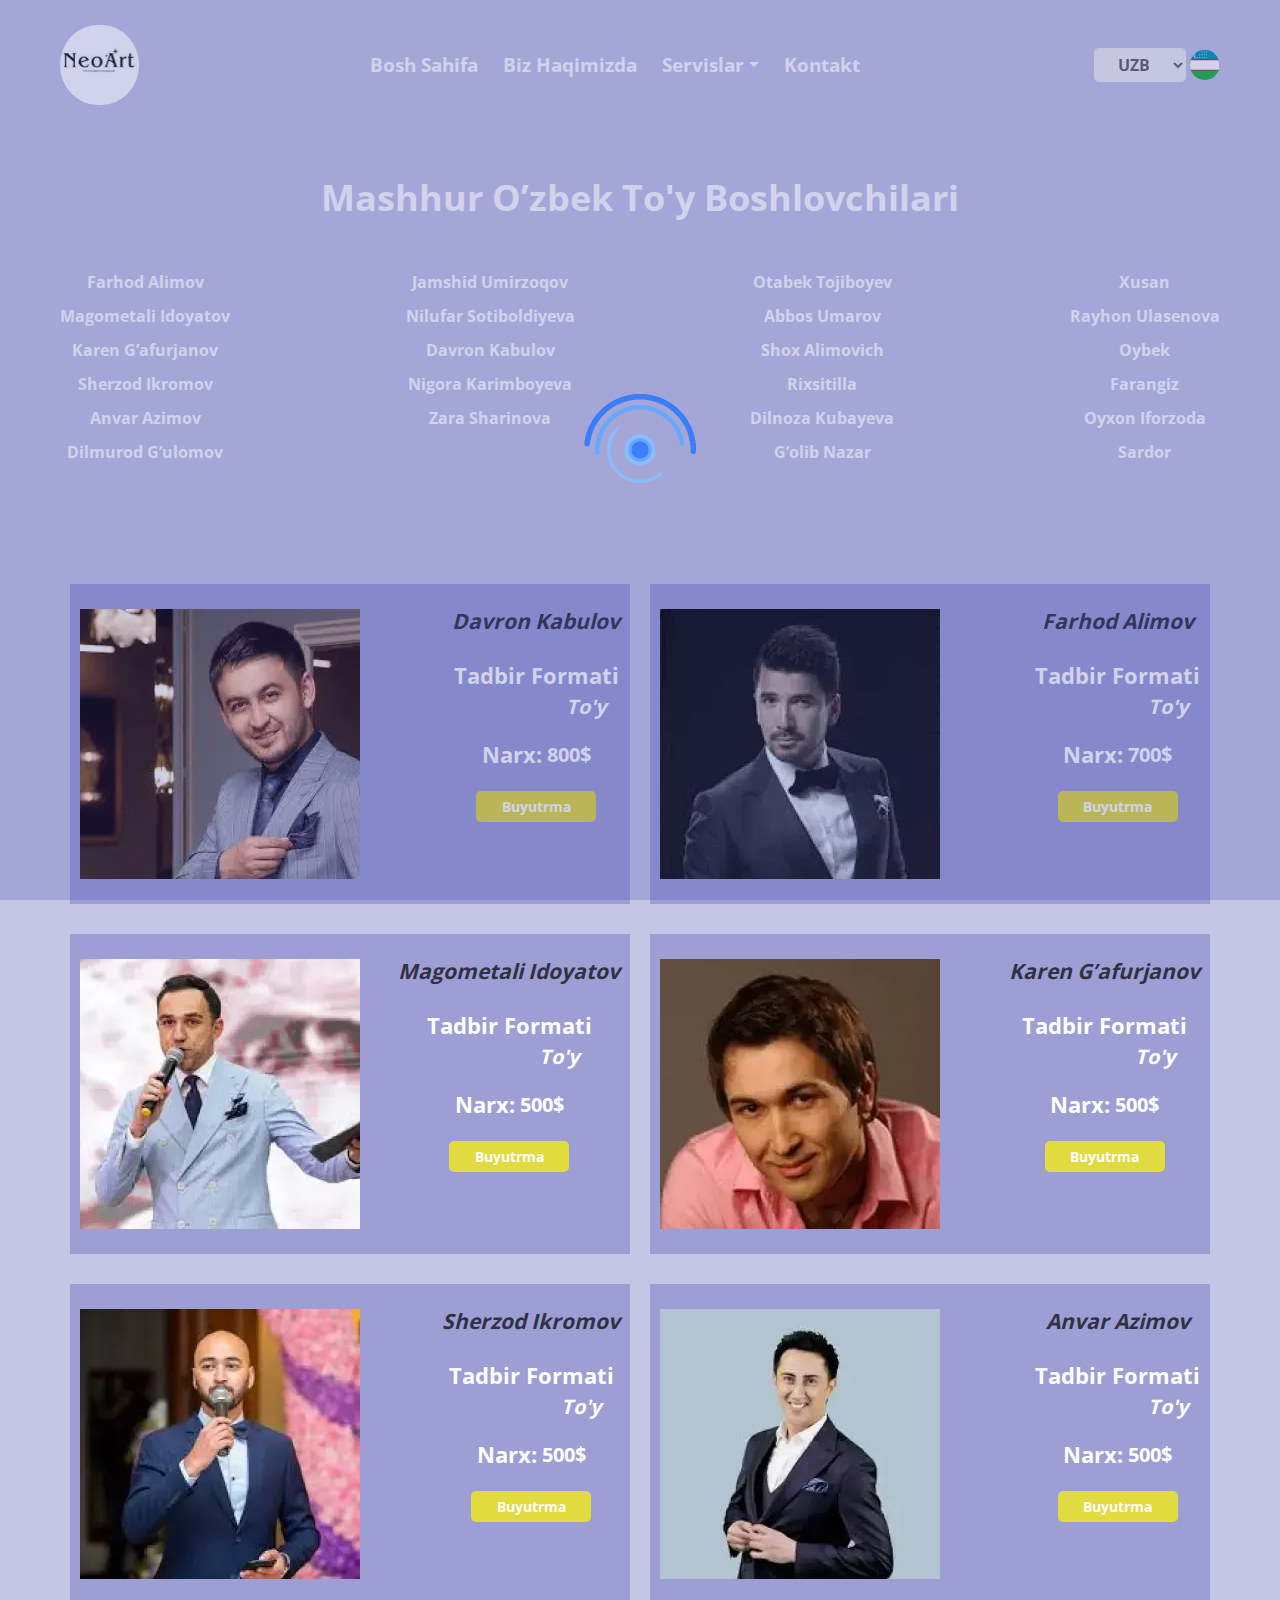
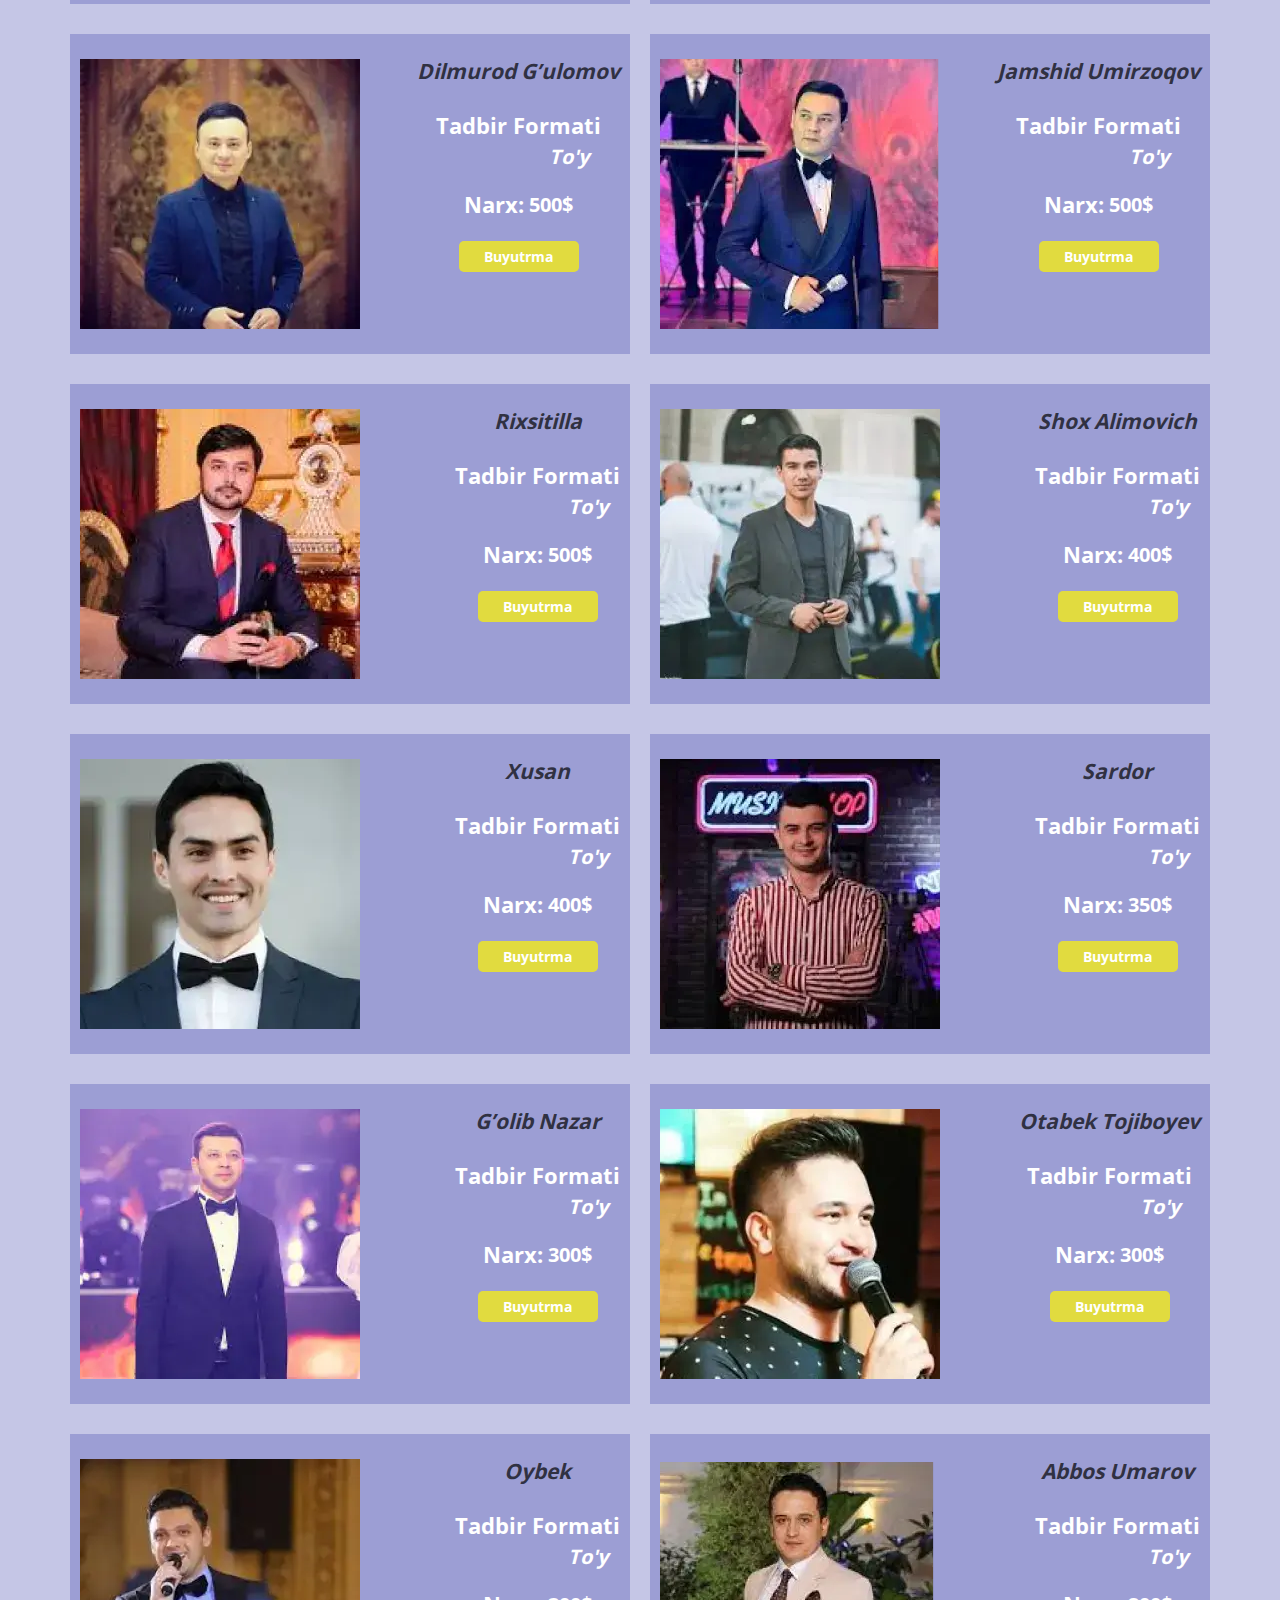
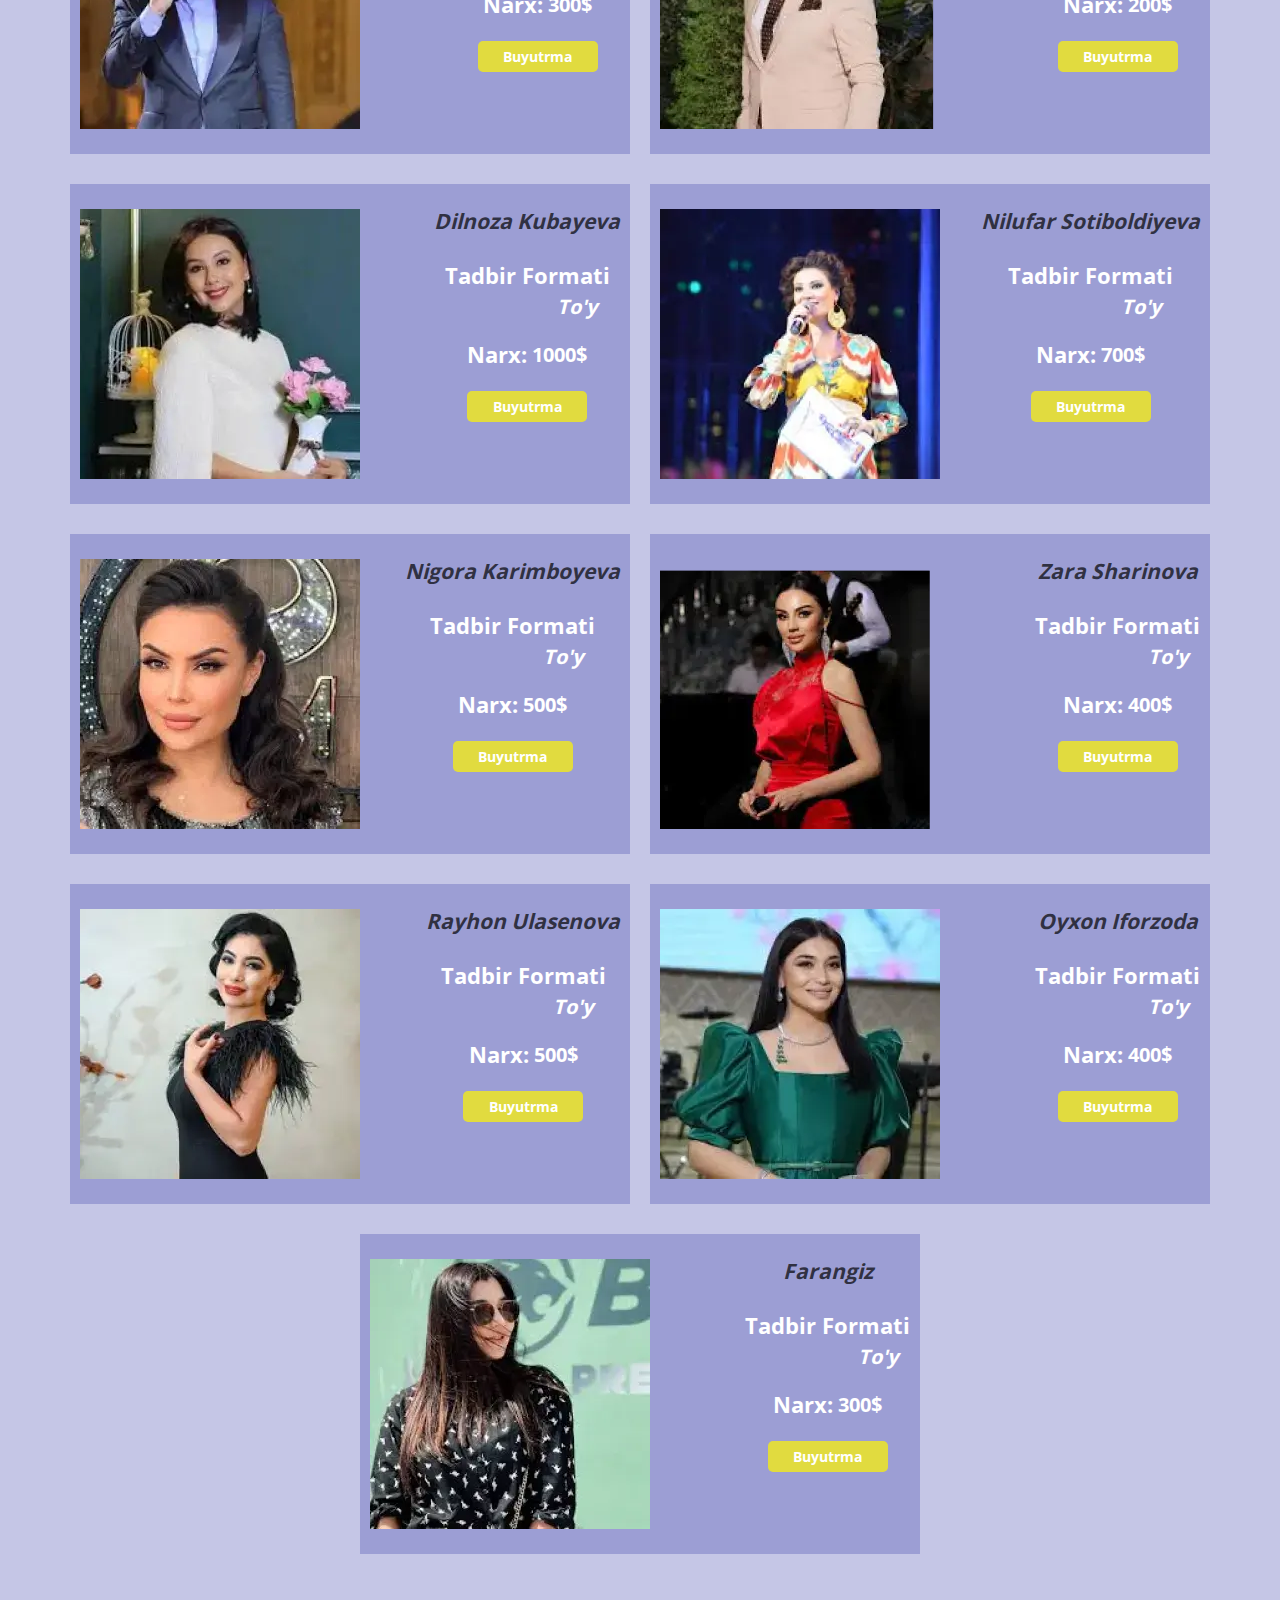
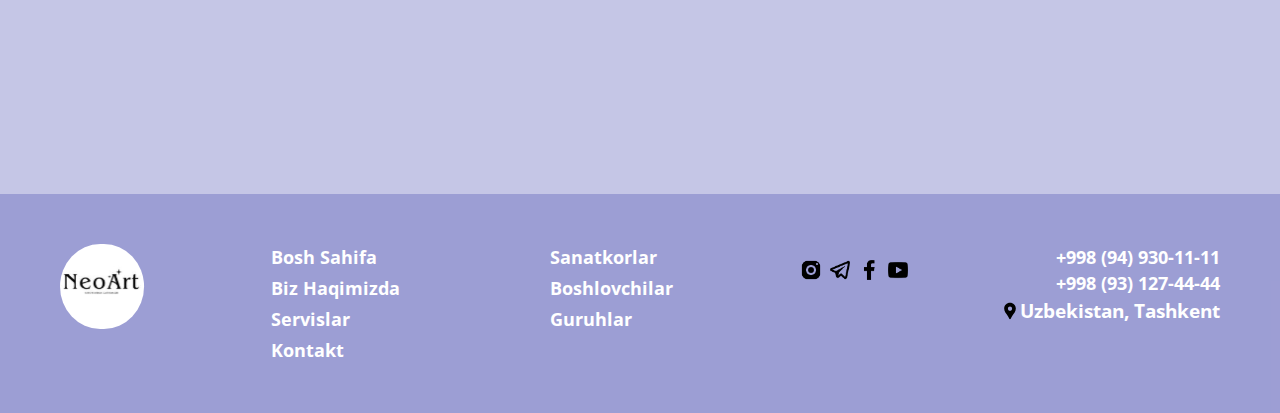
==== commit 2105d324: "Add animations to the site" ====
--- a/controller.html
+++ b/controller.html
@@ -10,6 +10,7 @@
     <link rel="stylesheet" href="./css/main.css">
 </head>
 <body>
+    <div id="preloader"></div>
     
     <!--   Header start   -->
     <header class="site-header">
@@ -35,7 +36,14 @@
                     <ul class="nav__list">
                         <li class="nav__item"><a class="nav__link" data-key="home" href="./index.html">Bosh Sahifa</a></li>
                         <li class="nav__item"><a class="nav__link" data-key="about" href="#">Biz Haqimizda</a></li>
-                        <li class="nav__item"><a class="nav__link" data-key="services" href="./singers.html">Servislar</a></li>
+                        <li class="nav__item dropdown">
+                            <a class="nav__link dropdown-toggle" data-key="services" href="#" id="navbarDropdown" role="button">Servislar</a>
+                            <div class="dropdown-menu" aria-labelledby="navbarDropdown">
+                                <a class="dropdown-item translatable" data-key="singers" href="./singers.html">Sanatkorlar</a>
+                                <a class="dropdown-item translatable" data-key="single" href="./controller.html">Boshlovchilar</a>
+                                <a class="dropdown-item translatable" data-key="groups" href="./groups.html">Guruhlar</a>
+                            </div>
+                        </li>
                         <li class="nav__item"><a class="nav__link" data-key="contact" href="tel:+998931274444">Kontakt</a></li>
                     </ul>
                 </nav>
--- a/css/main.css
+++ b/css/main.css
@@ -289,7 +289,7 @@
 /* Site Article */
 .site-article {
     padding-top: 200px;
-    padding-bottom: 50px;
+    padding-bottom: 70px;
 }
 
 .site-article__wrapper {
@@ -384,16 +384,18 @@
     flex-direction: column;
     align-items: center;
     justify-content: center;
-    row-gap: 20px;
+    row-gap: 50px;
 }
 
 .services__item {
     max-width: 360px;
     width: 100%;
-    margin: 0 auto;
+    height: 340px;
+    margin: 0 auto;
+    padding-bottom: 10px;
     background-color: var(--secondary-color);
-    padding-bottom: 10px;
     transition: all 0.5s ease;
+    perspective: 1000px;
 }
 
 .services__item:hover {
@@ -417,7 +419,7 @@
     align-items: center;
     justify-content: center;
     column-gap: 7px;
-    margin-bottom: 3px;
+    margin-bottom: 5px;
 }
 
 .services__wrapper {
@@ -455,7 +457,7 @@
     display: block;
     max-width: 120px;
     width: 100%;
-    margin: 15px auto 15px auto;
+    margin: 20px auto 0 auto;
     padding: 5px 15px;
     font-size: 14px;
     font-weight: 700;
@@ -470,6 +472,56 @@
 .services__btn:hover {
     opacity: 0.8;
 }
+
+.services__video {
+    display: block;
+    width: 100%;
+    height: 300px;
+    margin: 0 auto;
+    background-color: transparent;
+}
+
+.flip-card {
+    max-width: 360px;
+    width: 100%;
+    height: 100%;
+    margin: 0 auto;
+}
+
+.flip-card-inner {
+    position: relative;
+    width: 100%;
+    height: 100%;
+    text-align: center;
+    transition: transform 0.6s;
+    transform-style: preserve-3d;
+}
+
+.flip-card-front, .flip-card-back {
+    position: absolute;
+    width: 100%;
+    height: 100%;
+    backface-visibility: hidden;
+    /* border: 1px solid #ccc;  */
+    box-sizing: border-box;
+}
+
+.flip-card-front {
+    z-index: 2;
+}
+
+.flip-card-back {
+    transform: rotateY(180deg);
+}
+
+.services__item.flipped .flip-card-inner {
+    transform: rotateY(180deg);
+}
+
+/* .flip-card video {
+    width: 100%; 
+    height: auto; 
+} */
 
 /* Singers */
 .singers {
@@ -650,12 +702,12 @@
 }
 
 .cards__inner-title {
-    margin: 5px 0 10px 0;
+    margin: 5px auto 10px auto;
     font-size: 18px;
-    font-weight: 600;
+    font-style: italic;
+    font-weight: 700;
     line-height: 25px;
     text-align: center;
-    /* border-bottom: 1px solid rgba(0, 0, 0, 0.7); */
     color: rgba(0, 0, 0, 0.7);
 }
 
@@ -694,6 +746,23 @@
 .cards__number {
     font-size: 17px;
     color: var(--main-text-color);
+}
+
+#preloader {
+    position: fixed;
+    z-index: 100;
+    width: 100%;
+    height: 100vh;
+    background-color: #4042ac4d;
+    opacity: 0.8;
+    background-image: url("../assets/images/preloader.gif");
+    background-repeat: no-repeat;
+    background-position: center;
+    background-size: 10%;
+}
+
+#content {
+    display: none;
 }
 
 @media screen and (min-width: 600px) {
@@ -1025,15 +1094,17 @@
 
     .services__list {
         justify-content: space-between;
-        row-gap: 20px;
+        row-gap: 80px;
     }
 
     .services__item {
         max-width: 575px;
+        height: 380px;
         margin: 0;
     }
 
     .services__inner-title {
+        margin-bottom: 15px;
         font-size: 25px;
     }
 
@@ -1142,4 +1213,12 @@
         width: 100%;
         height: 600px;
     }
+
+    .services__date-wrapper {
+        margin-bottom: 10px;
+    }
+
+    .flip-card {
+        max-width: 585px;
+    }
 }